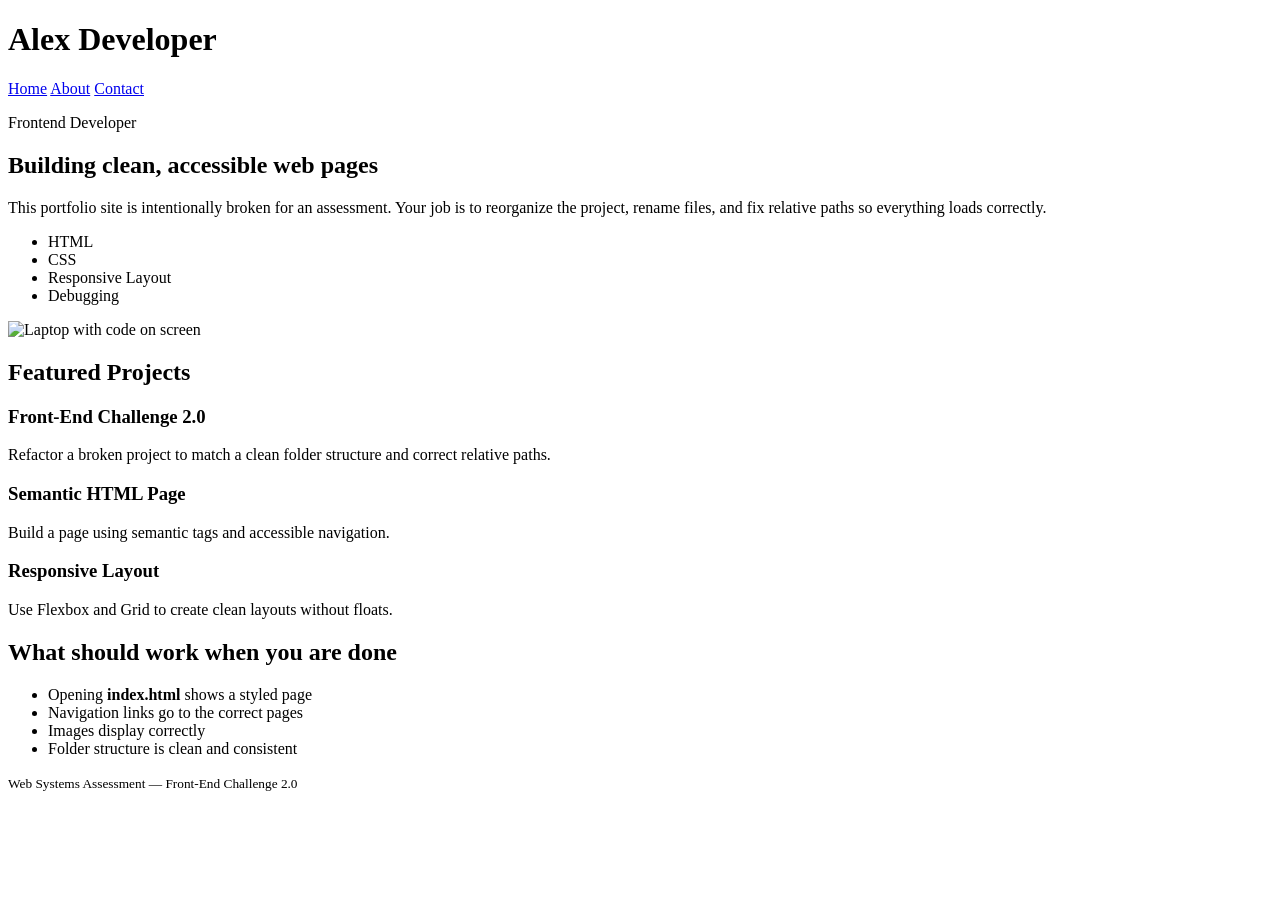
==== index.html @ 8d758546 "changed broken references in index.html" ====
<!doctype html>
<html lang="en">
  <head>
    <meta charset="utf-8" />
    <meta name="viewport" content="width=device-width, initial-scale=1" />
    <title>Developer Portfolio (Broken)</title>

    <!-- INTENTIONALLY BROKEN: wrong stylesheet path and filename -->
    <link rel="stylesheet" href="css/mainStyle.css" />
  </head>
  <body>
    <header class="site-header">
      <div class="container">
        <h1 class="site-title">Alex Developer</h1>

        <nav class="site-nav" aria-label="Primary">
          <!-- INTENTIONALLY BROKEN: these hrefs do not match existing filenames/locations -->
          <a href="index.html">Home</a>
          <a href="about.html">About</a>
          <a href="pages/contact.html">Contact</a>
        </nav>
      </div>
    </header>

    <main class="container">
      <section class="hero card">
        <div class="hero-grid">
          <div class="hero-copy">
            <p class="hero-kicker">Frontend Developer</p>
            <h2 class="hero-title">Building clean, accessible web pages</h2>
            <p class="hero-text">
              This portfolio site is intentionally broken for an assessment.
              Your job is to reorganize the project, rename files, and fix
              relative paths so everything loads correctly.
            </p>

            <ul class="tag-list" aria-label="Key skills">
              <li class="tag">HTML</li>
              <li class="tag">CSS</li>
              <li class="tag">Responsive Layout</li>
              <li class="tag">Debugging</li>
            </ul>
          </div>

          <div class="hero-media">
            <!--
              INTENTIONALLY BROKEN:
              - The banner image currently exists with a different name.
              - Students must create the banner folder and rename the banner file.
            -->
            <img
              class="hero-banner"
              src="./assets/img/banner/hero-banner.jpg"
              alt="Laptop with code on screen"
              width="1120"
              height="560"
            />
          </div>
        </div>
      </section>

      <section class="card">
        <h2>Featured Projects</h2>
        <div class="project-grid">
          <article class="project">
            <h3 class="project-title">Front-End Challenge 2.0</h3>
            <p class="project-text">
              Refactor a broken project to match a clean folder structure and
              correct relative paths.
            </p>
          </article>
          <article class="project">
            <h3 class="project-title">Semantic HTML Page</h3>
            <p class="project-text">
              Build a page using semantic tags and accessible navigation.
            </p>
          </article>
          <article class="project">
            <h3 class="project-title">Responsive Layout</h3>
            <p class="project-text">
              Use Flexbox and Grid to create clean layouts without floats.
            </p>
          </article>
        </div>
      </section>

      <section class="card">
        <h2>What should work when you are done</h2>
        <ul>
          <li>Opening <strong>index.html</strong> shows a styled page</li>
          <li>Navigation links go to the correct pages</li>
          <li>Images display correctly</li>
          <li>Folder structure is clean and consistent</li>
        </ul>
      </section>
    </main>

    <footer class="site-footer">
      <div class="container">
        <small>Web Systems Assessment — Front-End Challenge 2.0</small>
      </div>
    </footer>
  </body>
</html>
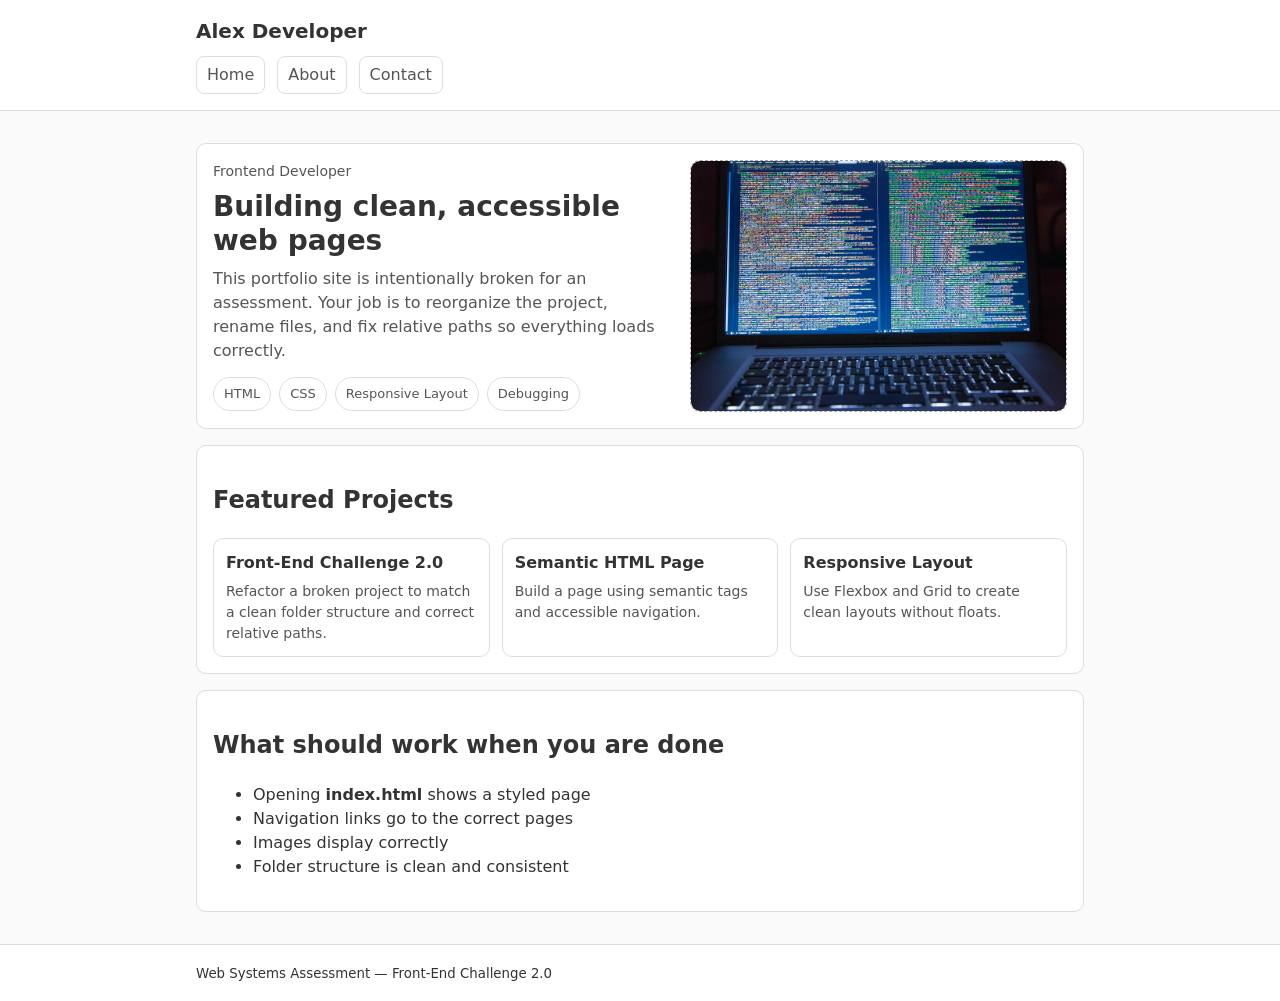
==== commit 57c618f0: "renamed banner, updated reference in index.html" ====
--- a/index.html
+++ b/index.html
@@ -5,7 +5,6 @@
     <meta name="viewport" content="width=device-width, initial-scale=1" />
     <title>Developer Portfolio (Broken)</title>
 
-    <!-- INTENTIONALLY BROKEN: wrong stylesheet path and filename -->
     <link rel="stylesheet" href="css/mainStyle.css" />
   </head>
   <body>
@@ -14,7 +13,6 @@
         <h1 class="site-title">Alex Developer</h1>
 
         <nav class="site-nav" aria-label="Primary">
-          <!-- INTENTIONALLY BROKEN: these hrefs do not match existing filenames/locations -->
           <a href="index.html">Home</a>
           <a href="about.html">About</a>
           <a href="pages/contact.html">Contact</a>
@@ -50,7 +48,7 @@
             -->
             <img
               class="hero-banner"
-              src="./assets/img/banner/hero-banner.jpg"
+              src="./assets/img/banner.jpg"
               alt="Laptop with code on screen"
               width="1120"
               height="560"
--- a/css/mainStyle.css
+++ b/css/mainStyle.css
@@ -0,0 +1,210 @@
+/*
+  NOTE: This CSS file is intentionally placed in a non-standard folder name.
+  The assessment expects students to reorganize into a clean structure (e.g., css/styles.css)
+  and fix all related paths.
+*/
+
+:root {
+  --bg: #fafafa;
+  --card-bg: #fff;
+  --text: #333;
+  --muted: #555;
+  --border: #ddd;
+}
+
+* {
+  box-sizing: border-box;
+}
+
+body {
+  margin: 0;
+  font-family:
+    system-ui,
+    -apple-system,
+    Segoe UI,
+    Roboto,
+    Arial,
+    sans-serif;
+  background: var(--bg);
+  color: var(--text);
+  line-height: 1.5;
+}
+
+.container {
+  max-width: 920px;
+  margin: 0 auto;
+  padding: 16px;
+}
+
+.site-header,
+.site-footer {
+  border-bottom: 1px solid var(--border);
+  background: var(--card-bg);
+}
+
+.site-footer {
+  border-top: 1px solid var(--border);
+  border-bottom: none;
+}
+
+.site-title {
+  margin: 0;
+  font-size: 20px;
+}
+
+.site-nav {
+  display: flex;
+  gap: 12px;
+  margin-top: 10px;
+}
+
+.site-nav a {
+  color: var(--muted);
+  text-decoration: none;
+  padding: 6px 10px;
+  border: 1px solid var(--border);
+  border-radius: 8px;
+  background: #fff;
+}
+
+.card {
+  background: var(--card-bg);
+  border: 1px solid var(--border);
+  border-radius: 10px;
+  padding: 16px;
+  margin: 16px 0;
+}
+
+.hero-image,
+.profile-image {
+  display: block;
+  margin-top: 12px;
+  max-width: 100%;
+  height: auto;
+  border: 1px dashed #aaa;
+  border-radius: 10px;
+}
+
+.contact-form {
+  margin-top: 12px;
+  display: grid;
+  gap: 12px;
+}
+
+.field {
+  display: grid;
+  gap: 6px;
+}
+
+.field-label {
+  font-size: 14px;
+  color: var(--muted);
+}
+
+.field-input {
+  padding: 10px 12px;
+  border: 1px solid var(--border);
+  border-radius: 8px;
+  font: inherit;
+}
+
+.btn {
+  justify-self: start;
+  padding: 10px 14px;
+  border: 1px solid var(--border);
+  border-radius: 8px;
+  background: #fff;
+  cursor: pointer;
+}
+
+/* Portfolio-style homepage layout */
+
+.hero {
+  overflow: hidden;
+}
+
+.hero-grid {
+  display: grid;
+  gap: 16px;
+  align-items: start;
+}
+
+@media (min-width: 800px) {
+  .hero-grid {
+    grid-template-columns: 1.1fr 0.9fr;
+    align-items: center;
+  }
+}
+
+.hero-kicker {
+  margin: 0 0 8px;
+  color: var(--muted);
+  font-size: 14px;
+}
+
+.hero-title {
+  margin: 0 0 10px;
+  font-size: 28px;
+  line-height: 1.2;
+}
+
+.hero-text {
+  margin: 0 0 14px;
+  color: var(--muted);
+}
+
+.tag-list {
+  list-style: none;
+  padding: 0;
+  margin: 0;
+  display: flex;
+  flex-wrap: wrap;
+  gap: 8px;
+}
+
+.tag {
+  border: 1px solid var(--border);
+  border-radius: 999px;
+  padding: 6px 10px;
+  background: #fff;
+  font-size: 13px;
+  color: var(--muted);
+}
+
+.hero-banner {
+  width: 100%;
+  height: auto;
+  display: block;
+  border: 1px dashed #aaa;
+  border-radius: 10px;
+}
+
+.project-grid {
+  display: grid;
+  gap: 12px;
+  margin-top: 12px;
+}
+
+@media (min-width: 800px) {
+  .project-grid {
+    grid-template-columns: repeat(3, 1fr);
+  }
+}
+
+.project {
+  border: 1px solid var(--border);
+  border-radius: 10px;
+  padding: 12px;
+  background: #fff;
+}
+
+.project-title {
+  margin: 0 0 6px;
+  font-size: 16px;
+}
+
+.project-text {
+  margin: 0;
+  color: var(--muted);
+  font-size: 14px;
+}
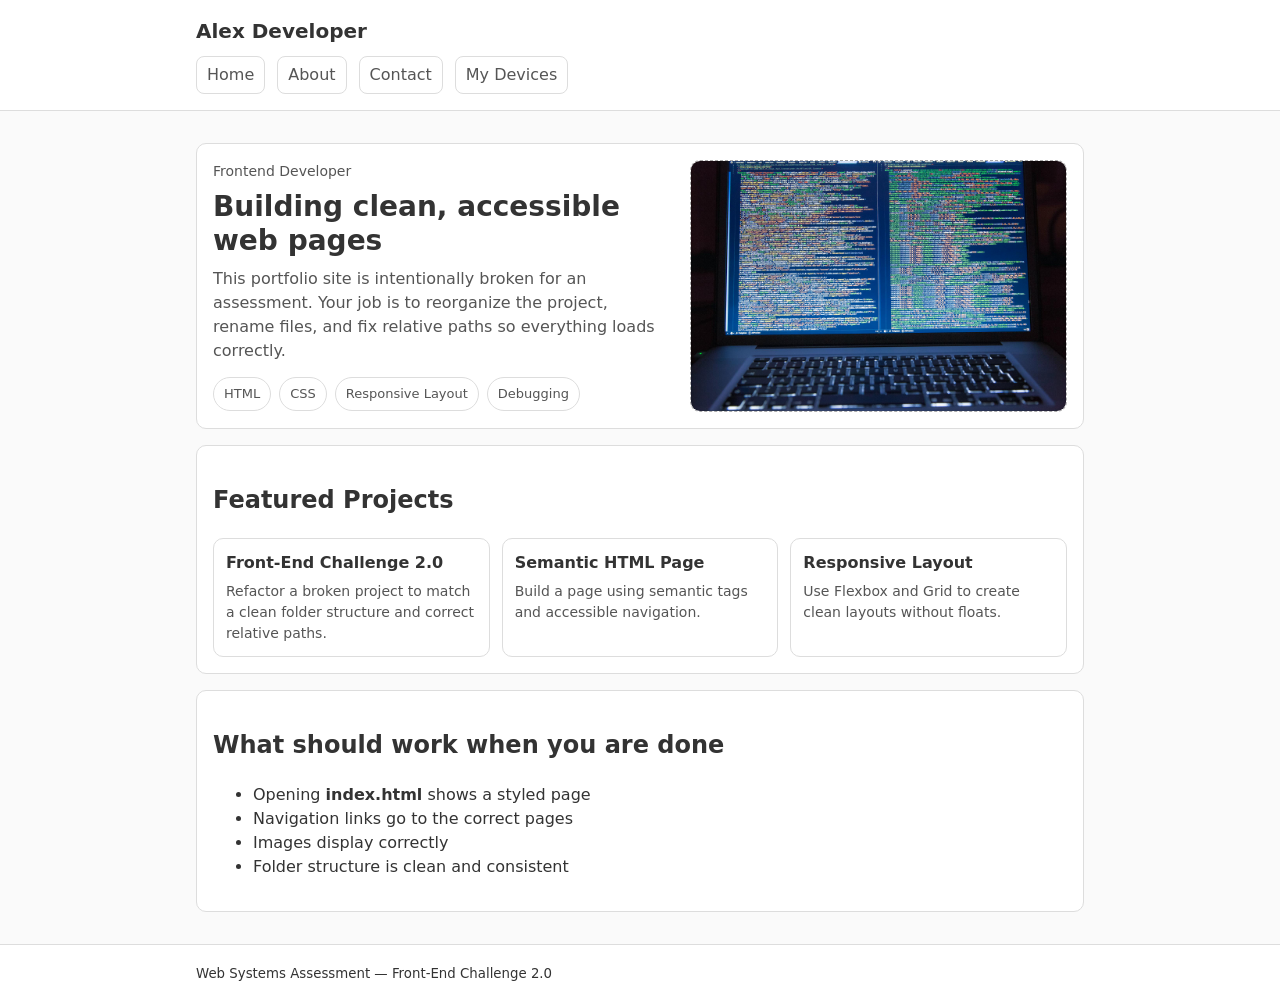
==== commit 9de0dc6a: "added reference to a My devices link" ====
--- a/index.html
+++ b/index.html
@@ -10,13 +10,16 @@
   <body>
     <header class="site-header">
       <div class="container">
-        <h1 class="site-title">Alex Developer</h1>
+          <div class="header">
+            <h1 class="site-title">Alex Developer</h1>
 
-        <nav class="site-nav" aria-label="Primary">
-          <a href="index.html">Home</a>
-          <a href="about.html">About</a>
-          <a href="pages/contact.html">Contact</a>
-        </nav>
+            <nav class="site-nav" aria-label="Primary">
+              <a href="index.html">Home</a>
+              <a href="about.html">About</a>
+              <a href="pages/contact.html">Contact</a>
+                <a href="pages/my-devices.html">My Devices</a>
+            </nav>
+          </div>
       </div>
     </header>
 
